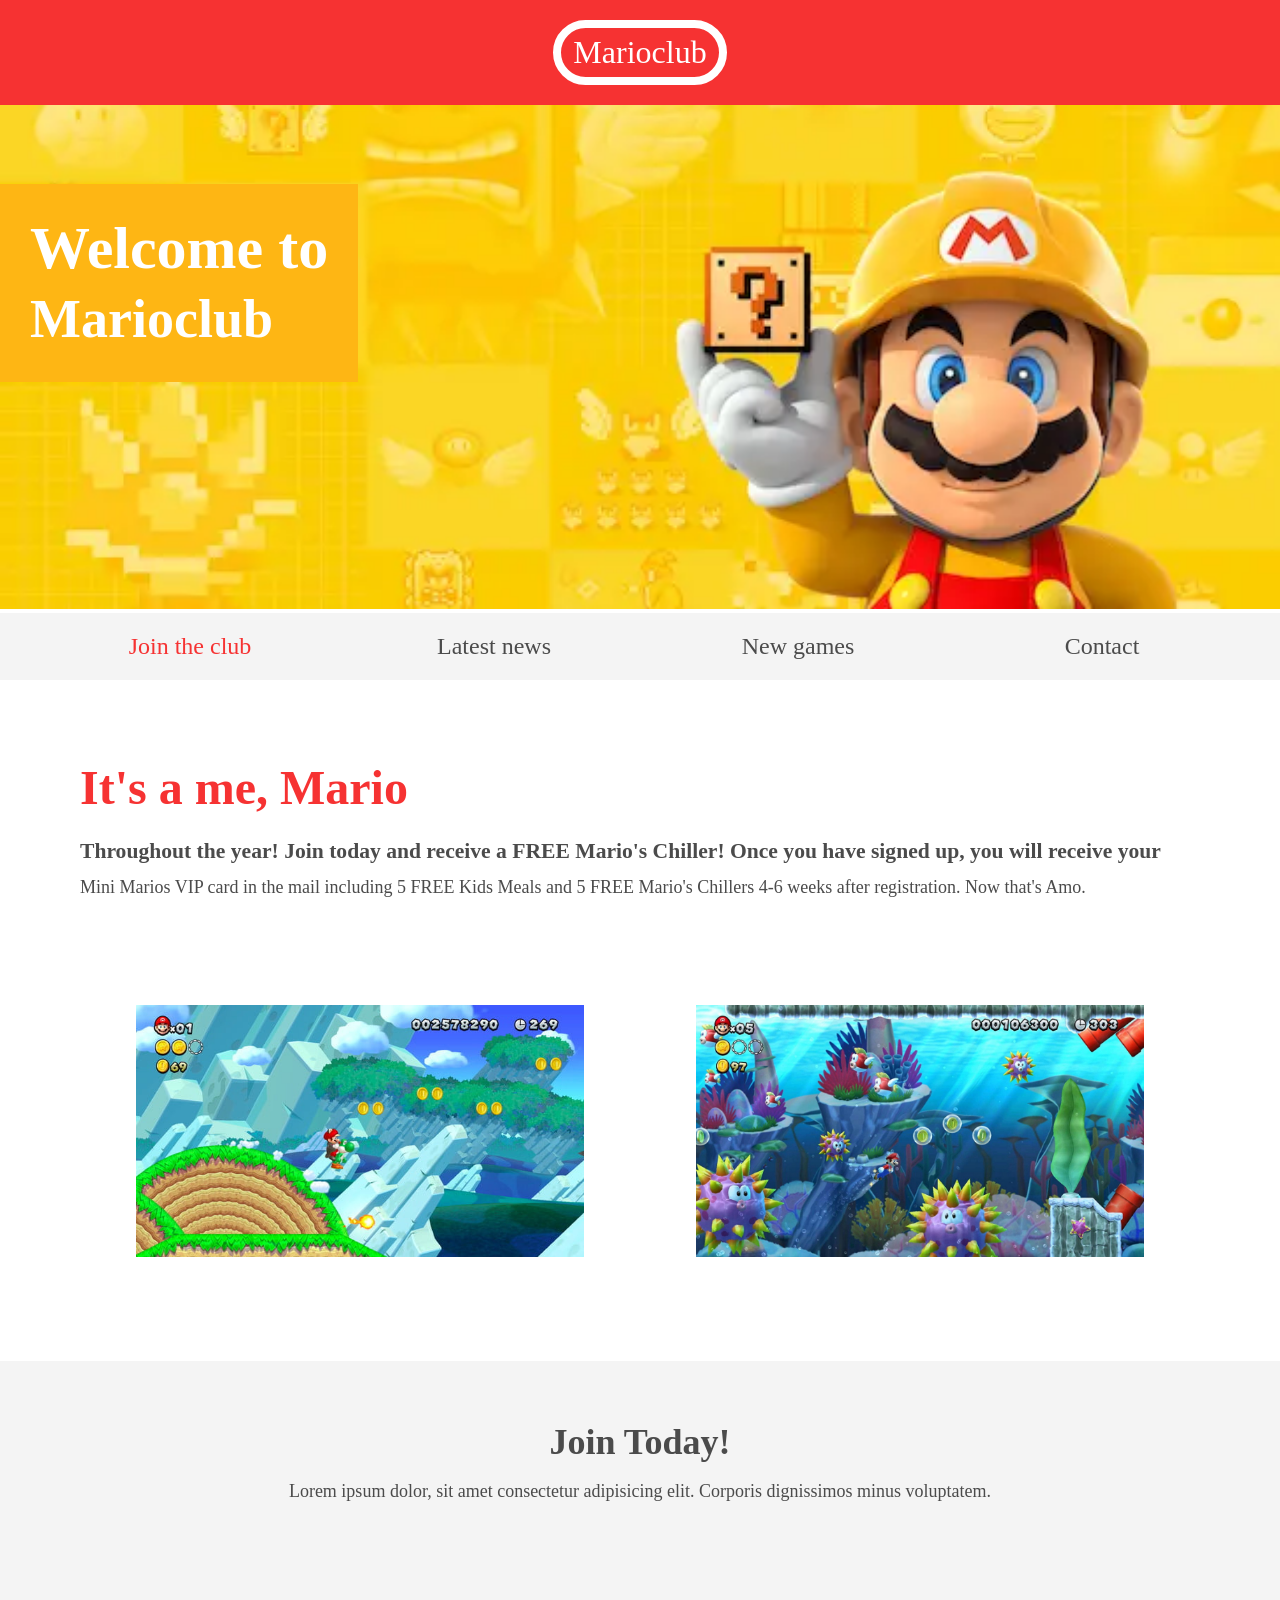
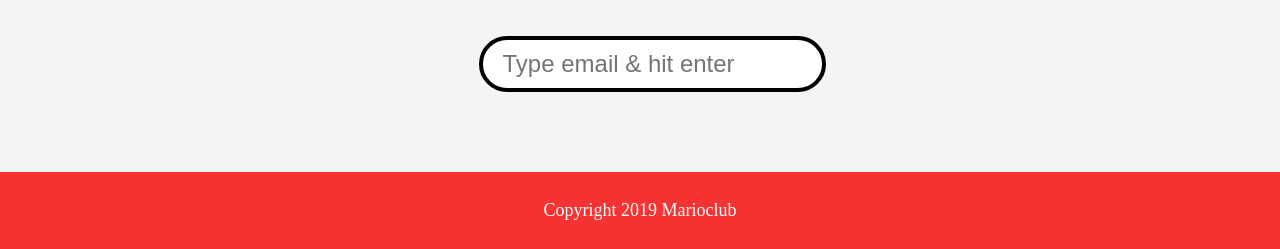
==== index.html @ eafd84db "Opgave 6: Udskiftet h1 med span på alle sider" ====
<!doctype html>
<html>
  <head>
    <meta name="viewport" content="width=device-width, initial-scale=1.0" />
    <link rel="shortcut icon" href="img/favicon.ico" type="image/x-icon" />
    <link rel="icon" href="img/favicon.ico" type="image/x-icon" />
    <link rel="stylesheet" href="css/style.css" />
    <title>Marioclub</title>
  </head>

  <body>
    <header>
      <a href="index.html">
        <span class="logo">Marioclub</span>
      </a>
    </header>
    <section class="banner">
      <img src="img/banner.webp" alt="marioclub welcome banner" />
      <div class="welcome">
        <h2>Welcome to <br /><span>Marioclub</span></h2>
      </div>
    </section>
    <nav class="main-nav">
      <ul>
        <li><a href="index.html" class="join">Join the club</a></li>
        <li><a href="news.html">Latest news</a></li>
        <li><a href="games.html">New games</a></li>
        <li><a href="contact.html">Contact</a></li>
      </ul>
    </nav>
    <main>
      <article>
        <h2>It's a me, Mario</h2>
        <p>
          Throughout the year! Join today and receive a FREE Mario's Chiller!
          Once you have signed up, you will receive your Mini Marios VIP card in
          the mail including 5 FREE Kids Meals and 5 FREE Mario's Chillers 4-6
          weeks after registration. Now that's Amo.
        </p>
      </article>
      <ul class="images">
        <li>
          <img src="img/thumb-1.jpg" alt="" loading="lazy" />
        </li>
        <li>
          <img src="img/thumb-2.jpg" alt="" loading="lazy" />
        </li>
      </ul>
    </main>
    <section class="join">
      <h2>Join Today!</h2>
      <p>
        Lorem ipsum dolor, sit amet consectetur adipisicing elit. Corporis
        dignissimos minus voluptatem.
      </p>
      <form>
        <input
          type="email"
          name="email"
          placeholder="Type email & hit enter"
          required
        />
      </form>
    </section>
    <footer>
      <p class="copyright">Copyright 2019 Marioclub</p>
    </footer>
  </body>
</html>
---- css/style.css ----
body,
ul,
li,
h1,
h2,
a {
  margin: 0;
  padding: 0;
  font-family: tahoma;
}
p {
  font-size: 18px;
}
header {
  background-color: #f63232;
  padding: 20px 0;
  text-align: center;
  position: fixed;
  width: 100%;
  top: 0;
  left: 0;
  z-index: 1;
}
header .logo {
  color: white;
  border: 8px solid white;
  display: inline-block;
  padding: 6px 12px;
  border-radius: 36px;
  font-size: 2rem;
}
.banner {
  position: relative;
}
.banner img {
  width: 100%;
}
.banner .welcome {
  background: #feb614;
  color: white;
  padding: 30px;
  font-size: 60px;
  position: absolute;
  left: 0;
  top: 30%;
}
.banner .welcome span {
  font-size: 0.9em;
}
nav {
  background: #f4f4f4;
  padding: 20px;
  position: -webkit-sticky;
  position: sticky;
  top: 106px;
  z-index: 1;
}
nav ul {
  white-space: nowrap;
  max-width: 1200px;
  margin: 0 auto;
  text-align: center;
}
nav li {
  width: 25%;
  display: inline-block;
  font-size: 24px;
}
nav li a {
  text-decoration: none;
  color: #4b4b4b;
}
nav li a:hover {
  text-decoration: underline;
}
nav li a.join {
  color: #f63232;
}
main {
  max-width: 100%;
  width: 1200px;
  margin: 80px auto;
  padding: 0 40px;
  -webkit-box-sizing: border-box;
  box-sizing: border-box;
}
article h2 {
  color: #f63232;
  font-size: 48px;
}
article p {
  line-height: 2em;
  color: #4b4b4b;
}
article p::first-line {
  font-weight: bold;
  font-size: 1.2em;
}
.images {
  text-align: center;
  margin: 80px 0;
  white-space: nowrap;
}
.images li {
  display: inline-block;
  list-style-type: none;
  width: 40%;
  margin: 20px 5%;
  position: relative;
}
.images li:hover {
  top: -4px;
}
.images li img {
  max-width: 100%;
}
.images {
  display: -webkit-box;
  display: -ms-flexbox;
  display: flex;
  -ms-flex-wrap: wrap;
  flex-wrap: wrap;
}

.coverimage li {
  -webkit-box-flex: 1;
  -ms-flex: 0 0 50%;
  flex: 0 0 50%; /* explanation below */
  margin: 5px;
  height: 100px;
}

section.join {
  background: #f4f4f4;
  text-align: center;
  padding: 60px 20px;
  color: #4b4b4b;
}
section.join h2 {
  font-size: 36px;
}
form {
  padding-left: 1.5rem;
  padding-top: 6rem;
}

form input {
  margin: 20px 0;
  padding: 10px 20px;
  font-size: 24px;
  border-radius: 28px;
  border: 4px solid black;
}

form textarea {
  margin: 20px 0;
  padding: 10px 20px;
  font-size: 24px;
  border-radius: 28px;
  border: 4px solid black;
}
form input:focus {
  border: 4px dashed #4b4b4b;
  outline: none;
}
form textarea:focus {
  border: 4px dashed #4b4b4b;
  outline: none;
}
form input:valid {
  border: 4px solid #000000;
}
input[type="submit"] {
  width: 39rem;
  background-color: red;
  font-size: xx-large;
  color: ghostwhite;
}
input[type="submit"]:focus {
  border: 4px dashed ghostwhite;
  outline: none;
}
footer {
  background: #f63232;
  color: white;
  padding: 10px;
  text-align: center;
}

/* responsive styles */

@media screen and (max-width: 1400px) {
  .banner .welcome {
    font-size: 40px;
  }
}

@media screen and (max-width: 960px) {
  .banner .welcome {
    font-size: 28px;
  }
  nav li {
    font-size: 18px;
  }
}

@media screen and (max-width: 700px) {
  .banner .welcome {
    font-size: 20px;
    position: relative;
    text-align: center;
  }
  .banner .welcome br {
    display: none;
  }
  .banner .welcome span {
    font-size: 1em;
  }
  nav li {
    font-size: 18px;
  }
  .images li {
    width: 100%;
    display: block;
    margin: 20px auto;
  }
}

@media screen and (max-width: 560px) {
  .banner .welcome {
    font-size: 20px;
    position: relative;
    text-align: center;
  }
  .banner .welcome br {
    display: none;
  }
  .banner .welcome span {
    font-size: 1em;
  }
  nav li {
    display: block;
    width: 100%;
    margin: 12px 0;
  }
  article h2 {
    font-size: 36px;
  }
  header,
  nav {
    position: relative;
    top: 0;
  }
}
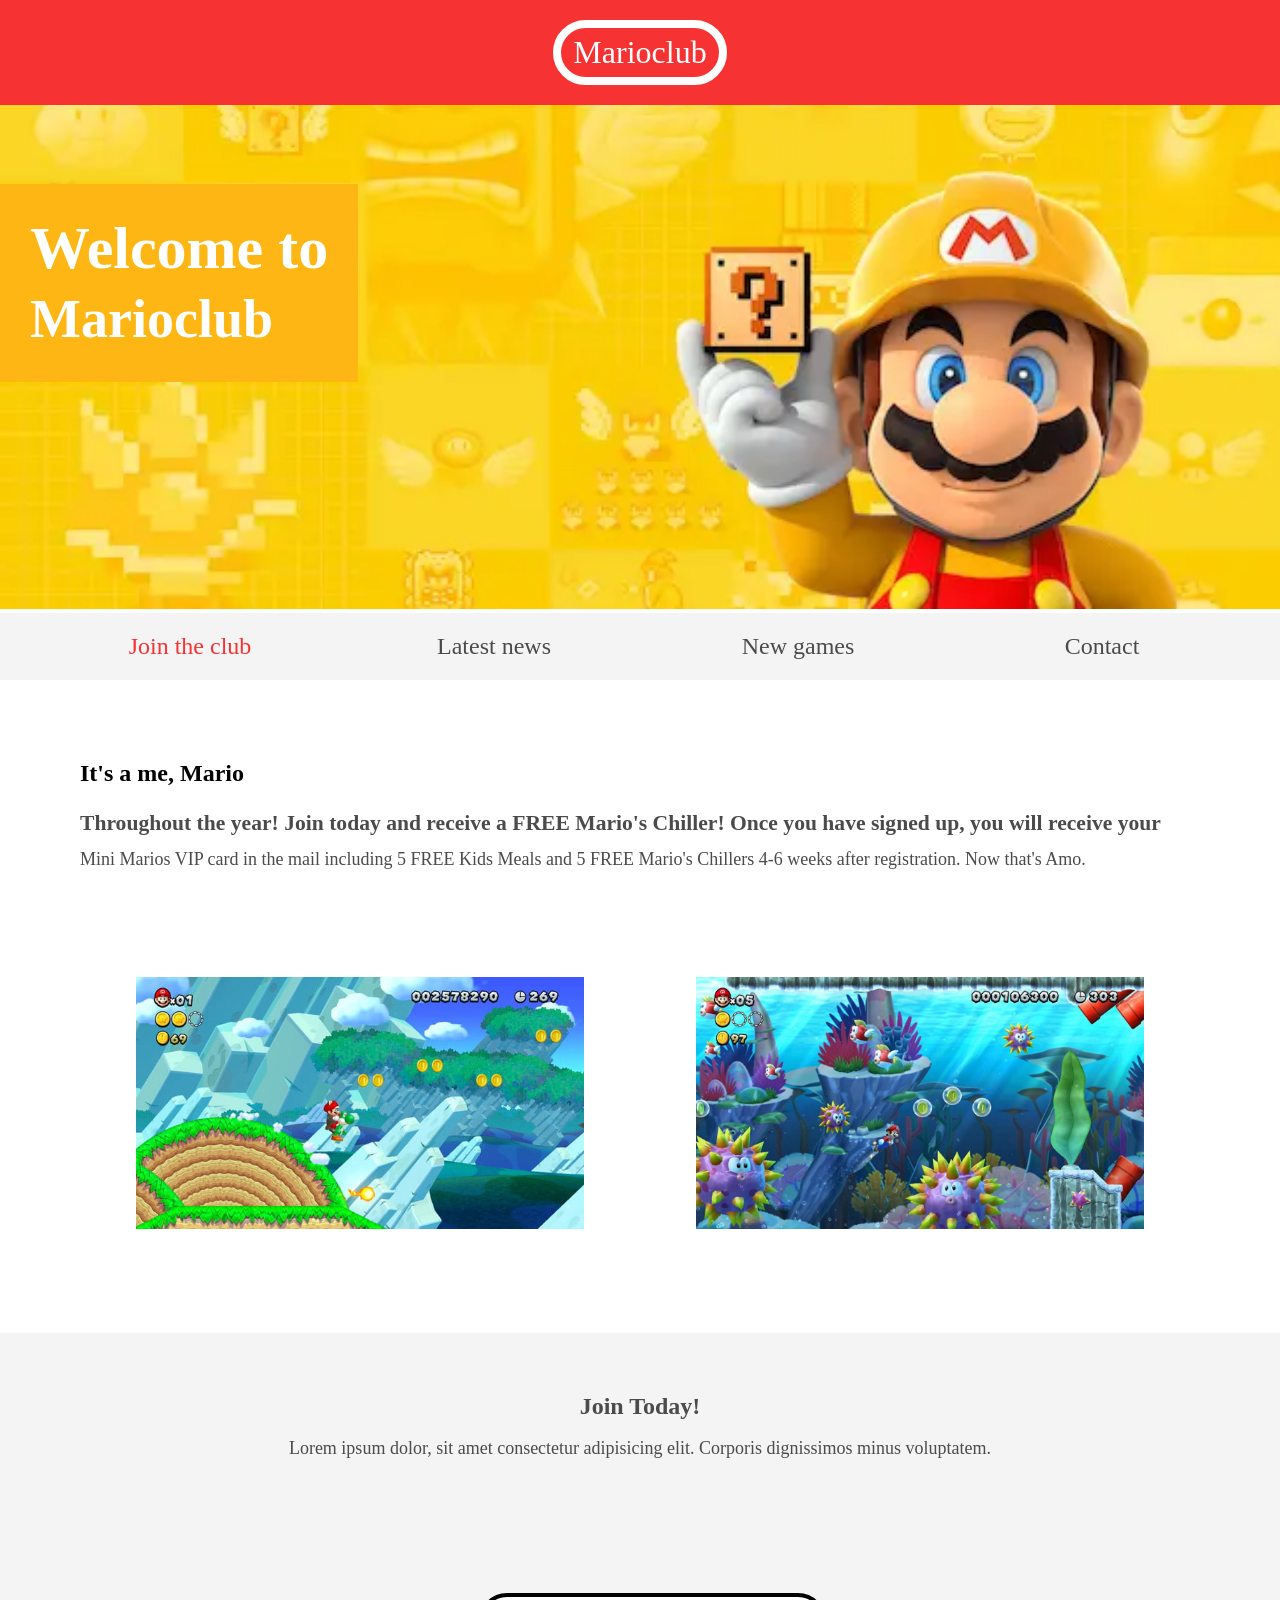
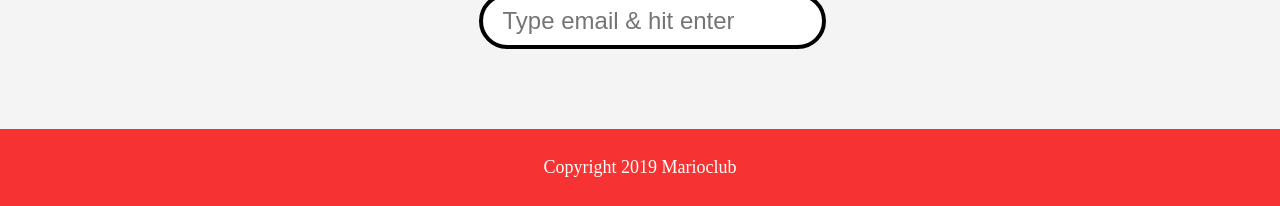
==== commit 7406f565: "Opgave 6: Udskiftet h2 med h1 på alle sider" ====
--- a/index.html
+++ b/index.html
@@ -17,7 +17,7 @@
     <section class="banner">
       <img src="img/banner.webp" alt="marioclub welcome banner" />
       <div class="welcome">
-        <h2>Welcome to <br /><span>Marioclub</span></h2>
+        <h1>Welcome to <br /><span>Marioclub</span></h1>
       </div>
     </section>
     <nav class="main-nav">
--- a/css/style.css
+++ b/css/style.css
@@ -84,7 +84,7 @@
   -webkit-box-sizing: border-box;
   box-sizing: border-box;
 }
-article h2 {
+article h1 {
   color: #f63232;
   font-size: 48px;
 }
@@ -136,7 +136,7 @@
   padding: 60px 20px;
   color: #4b4b4b;
 }
-section.join h2 {
+section.join h1 {
   font-size: 36px;
 }
 form {
@@ -243,7 +243,7 @@
     width: 100%;
     margin: 12px 0;
   }
-  article h2 {
+  article h1 {
     font-size: 36px;
   }
   header,
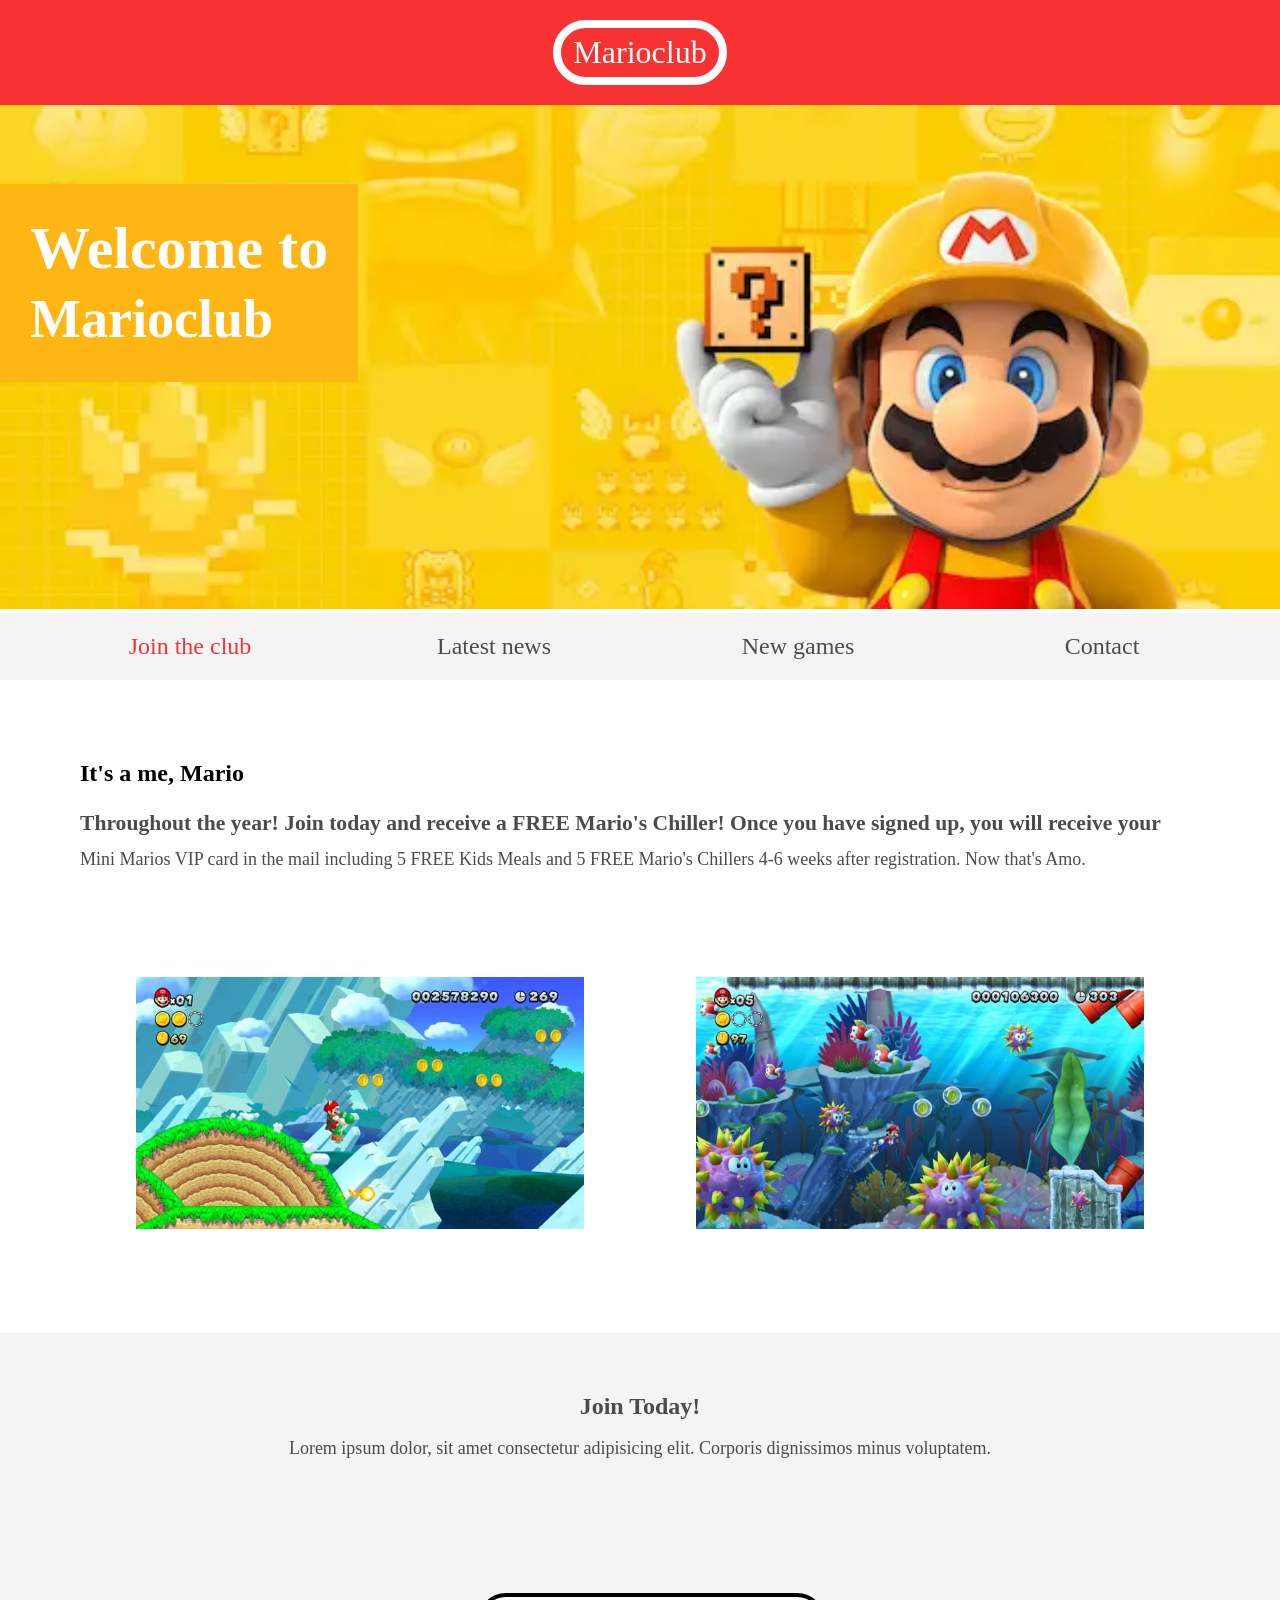
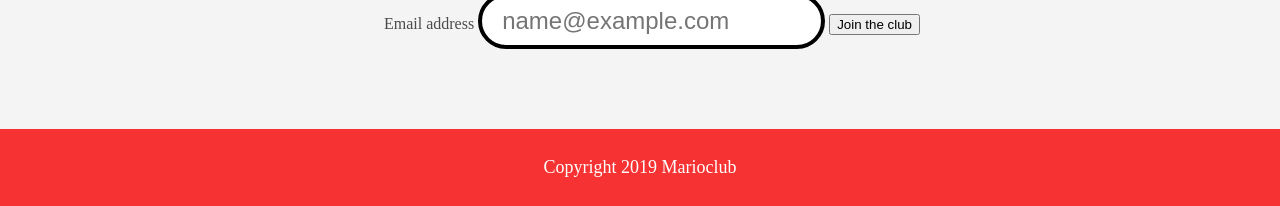
==== commit 5cea6917: "Opgave 8: Gjort formularen tilgængelig på index.html" ====
--- a/index.html
+++ b/index.html
@@ -22,7 +22,11 @@
     </section>
     <nav class="main-nav">
       <ul>
-        <li><a href="index.html" class="join">Join the club</a></li>
+        <li>
+          <a href="index.html" class="join" aria-current="page"
+            >Join the club</a
+          >
+        </li>
         <li><a href="news.html">Latest news</a></li>
         <li><a href="games.html">New games</a></li>
         <li><a href="contact.html">Contact</a></li>
@@ -54,12 +58,16 @@
         dignissimos minus voluptatem.
       </p>
       <form>
+        <label for="email">Email address</label>
         <input
           type="email"
+          id="email"
           name="email"
-          placeholder="Type email & hit enter"
+          autocomplete="email"
+          placeholder="name@example.com"
           required
         />
+        <button type="submit">Join the club</button>
       </form>
     </section>
     <footer>
